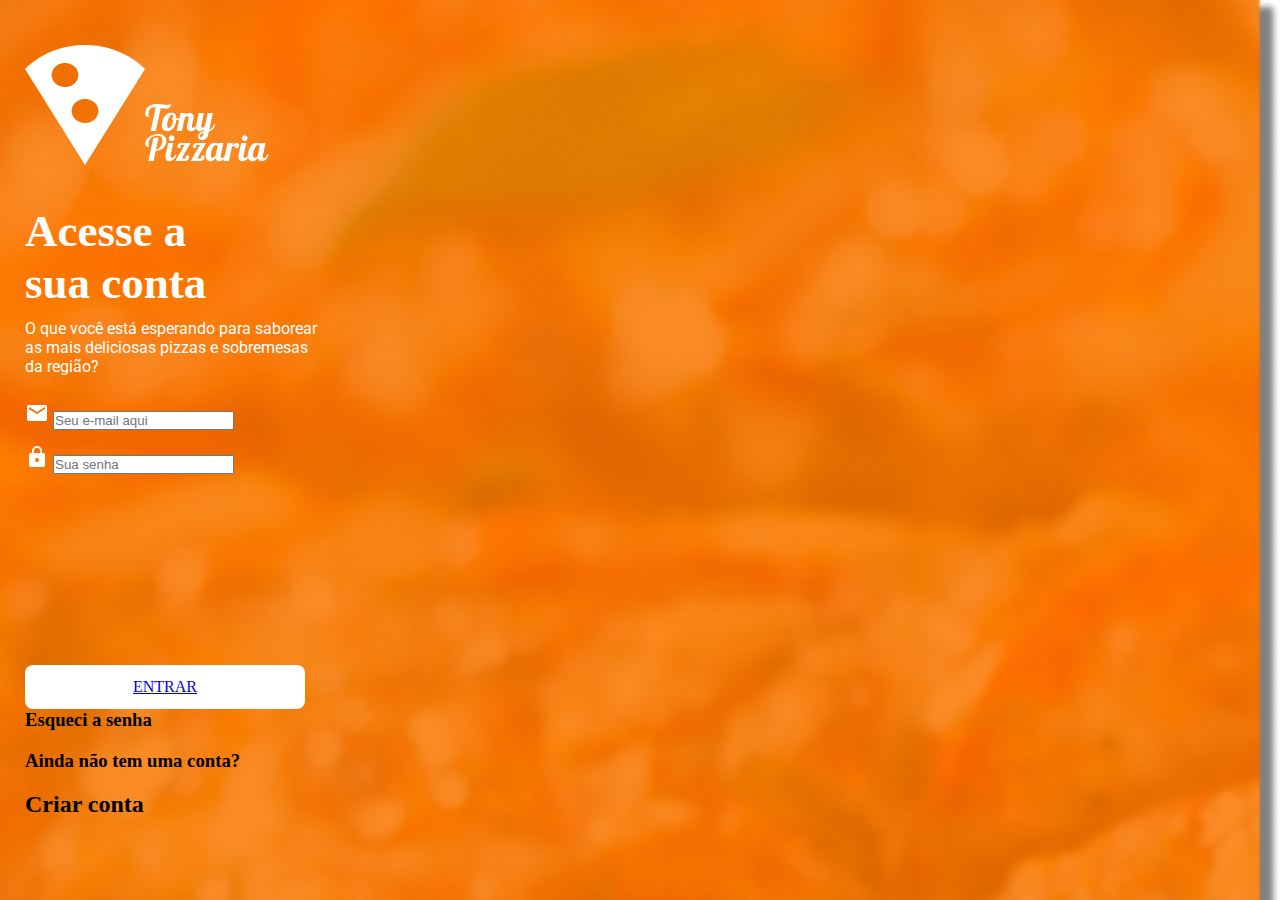
==== pages/login.html @ cee72166 "arrumei as pastas" ====
<!DOCTYPE html>
<html lang="pt-br">

<head>
    <meta charset="UTF-8">
    <meta name="viewport" content="width=device-width, initial-scale=1.0">
    <link rel="preconnect" href="https://fonts.googleapis.com">
    <link rel="preconnect" href="https://fonts.gstatic.com" crossorigin>
    <link href="https://fonts.googleapis.com/css2?family=Roboto:wght@100;300;400;500;700&display=swap" rel="stylesheet">
    <link rel="stylesheet" href="../style/login.css">
    <title>Tony Pizzaria</title>

    <body>
        <header>
            <img src="../img/logo.webp" alt="Logo">
        </header>
        <main>
            <div class="container">
                <h1 class="login-titulo">Acesse a sua conta</h1>
                <p class="descricao-login">O que você está esperando para saborear as mais deliciosas pizzas e sobremesas da região?</p>
            </div>
            <div class="cadastro">
                <img src="../img/Email.png" alt="seu e-mail aqui">
                <input type="email" placeholder="Seu e-mail aqui" aria-placeholder="Seu e-mail aqui">
                <div class="dois">
                    <img src="../img/Lock.png" alt="sua senha">
                    <input type="password" placeholder="Sua senha" aria-placeholder="Sua senha">
                </div>
            </div>

            <a href="./home.html" class="botao">ENTRAR</a>
            <h3>Esqueci a senha</h3>
        </main>
        <footer>
            <h3>Ainda não tem uma conta?</h3>
            <h2>Criar conta</h2>
        </footer>
    </body>

</html>
---- style/login.css ----
* {
    margin-top: 0;
    padding: 0;
    box-sizing: border-box;
}

body {
    background-image: url(../img/TelaInicial.png);
    background-repeat: no-repeat;
    background-size: cover;
    margin-top: 30px;
    margin-left: 25px;
}

header {
    display: flex;
    width: 100vw;
    height: 15vh;
    align-items: end;
}

main {
    width: 100vw;
    height: 65vh;
    display: flex;
    flex-direction: column;
    justify-content: end;
}

main p {
    font-family: 'Roboto', sans-serif;
    color: white;
    padding: 0px, 18px;
}

.titulo {
    font-size: 35px;
    font-weight: 500;
    margin-right: 50px;
    width: 65%;
}

.descricao {
    font-size: 15px;
    font-weight: 400;
    margin-right: 35px;
}

.botao {
    display: flex;
    background-color: white;
    width: 280px;
    height: 44px;
    border-radius: 8px;
    justify-content: center;
    align-items: center;
}

.botao p {
    font-family: 'Roboto', sans-serif;
    font-size: 18px;
    color: orange;
    font-weight: 700;
    margin-top: 20px;
}

.container h1 {
    color: white;
    margin-bottom: 10px;
    font-size: 45px;
    width: 60%;
    width: 230px;
    margin-top: 40px;
}

.container p {
    margin-bottom: 10px;
    width: 80%;
    width: 300px;
}

.cadastro {
    height: 90px;
    margin-bottom: 50px;
    flex-grow: 1;
    align-items: center;
    margin-top: 15px;
}

.dois {
    margin-top: 15px;
}
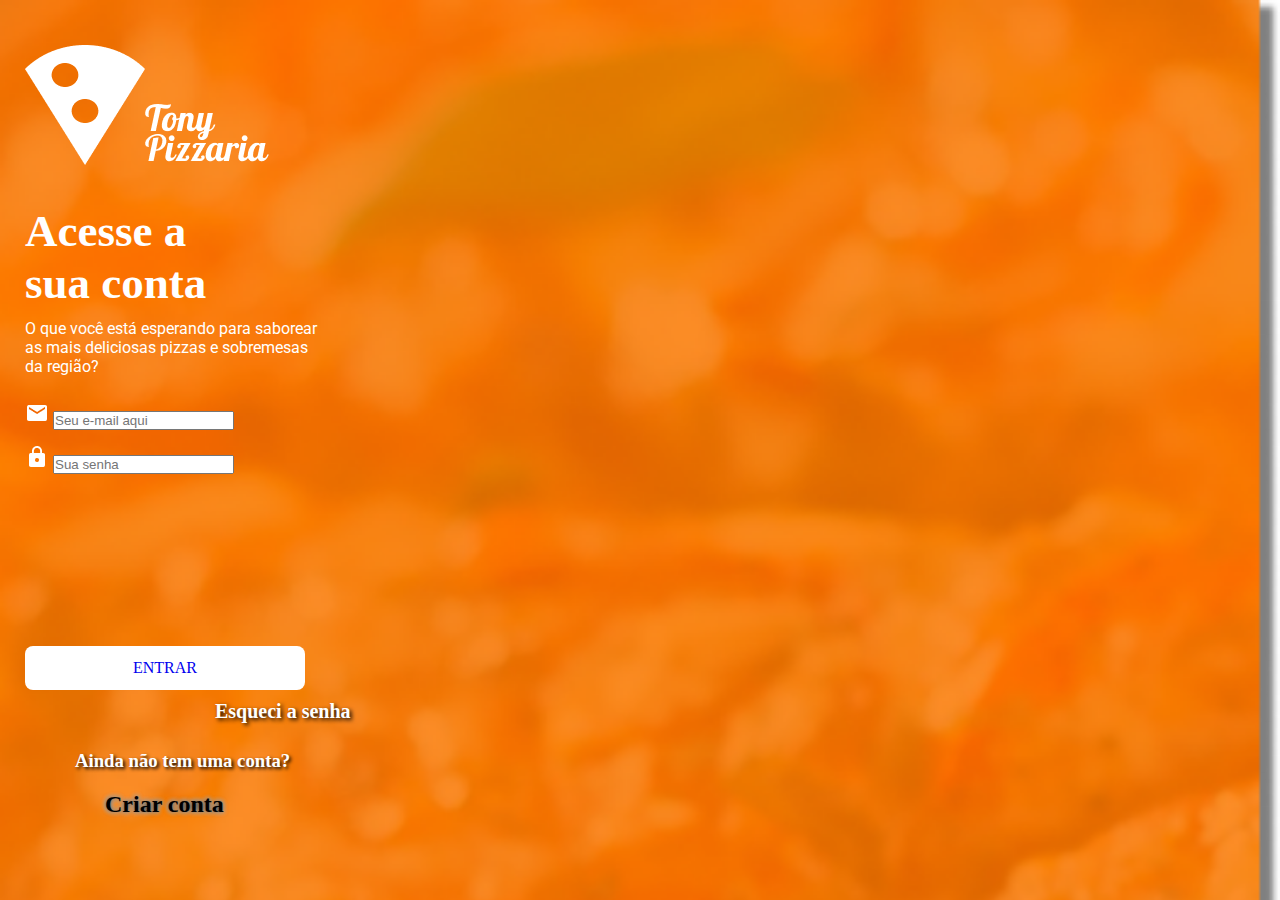
==== commit 33b1cf8f: "tela 1 e 2 finalizada" ====
--- a/pages/login.html
+++ b/pages/login.html
@@ -29,7 +29,7 @@
             </div>
 
             <a href="./home.html" class="botao">ENTRAR</a>
-            <h3>Esqueci a senha</h3>
+            <h4>Esqueci a senha</h4>
         </main>
         <footer>
             <h3>Ainda não tem uma conta?</h3>
--- a/style/login.css
+++ b/style/login.css
@@ -10,6 +10,7 @@
     background-size: cover;
     margin-top: 30px;
     margin-left: 25px;
+    overflow-x: hidden;
 }
 
 header {
@@ -54,15 +55,10 @@
     border-radius: 8px;
     justify-content: center;
     align-items: center;
+    text-decoration: none;
+    margin-bottom: 10px;
 }
 
-.botao p {
-    font-family: 'Roboto', sans-serif;
-    font-size: 18px;
-    color: orange;
-    font-weight: 700;
-    margin-top: 20px;
-}
 
 .container h1 {
     color: white;
@@ -89,4 +85,25 @@
 
 .dois {
     margin-top: 15px;
+}
+
+h4{
+    color: white;
+    margin-left: 190px;
+    font-size: 20px;
+    color: white; text-shadow: black 0.1em 0.1em 0.2em
+}
+
+h3{
+    color: rgb(255, 255, 255);
+    margin-left: 50px ;
+    font-weight: bold;
+    text-shadow: 0.1em 0.1em 0.2em black;
+}
+
+h2{
+    margin-left: 80px;
+    text-shadow: 0 0 0.2em rgb(7, 7, 7), 0 0 0.2em rgb(255, 254, 255),
+        0 0 0.2em rgb(255, 255, 255);
+    
 }